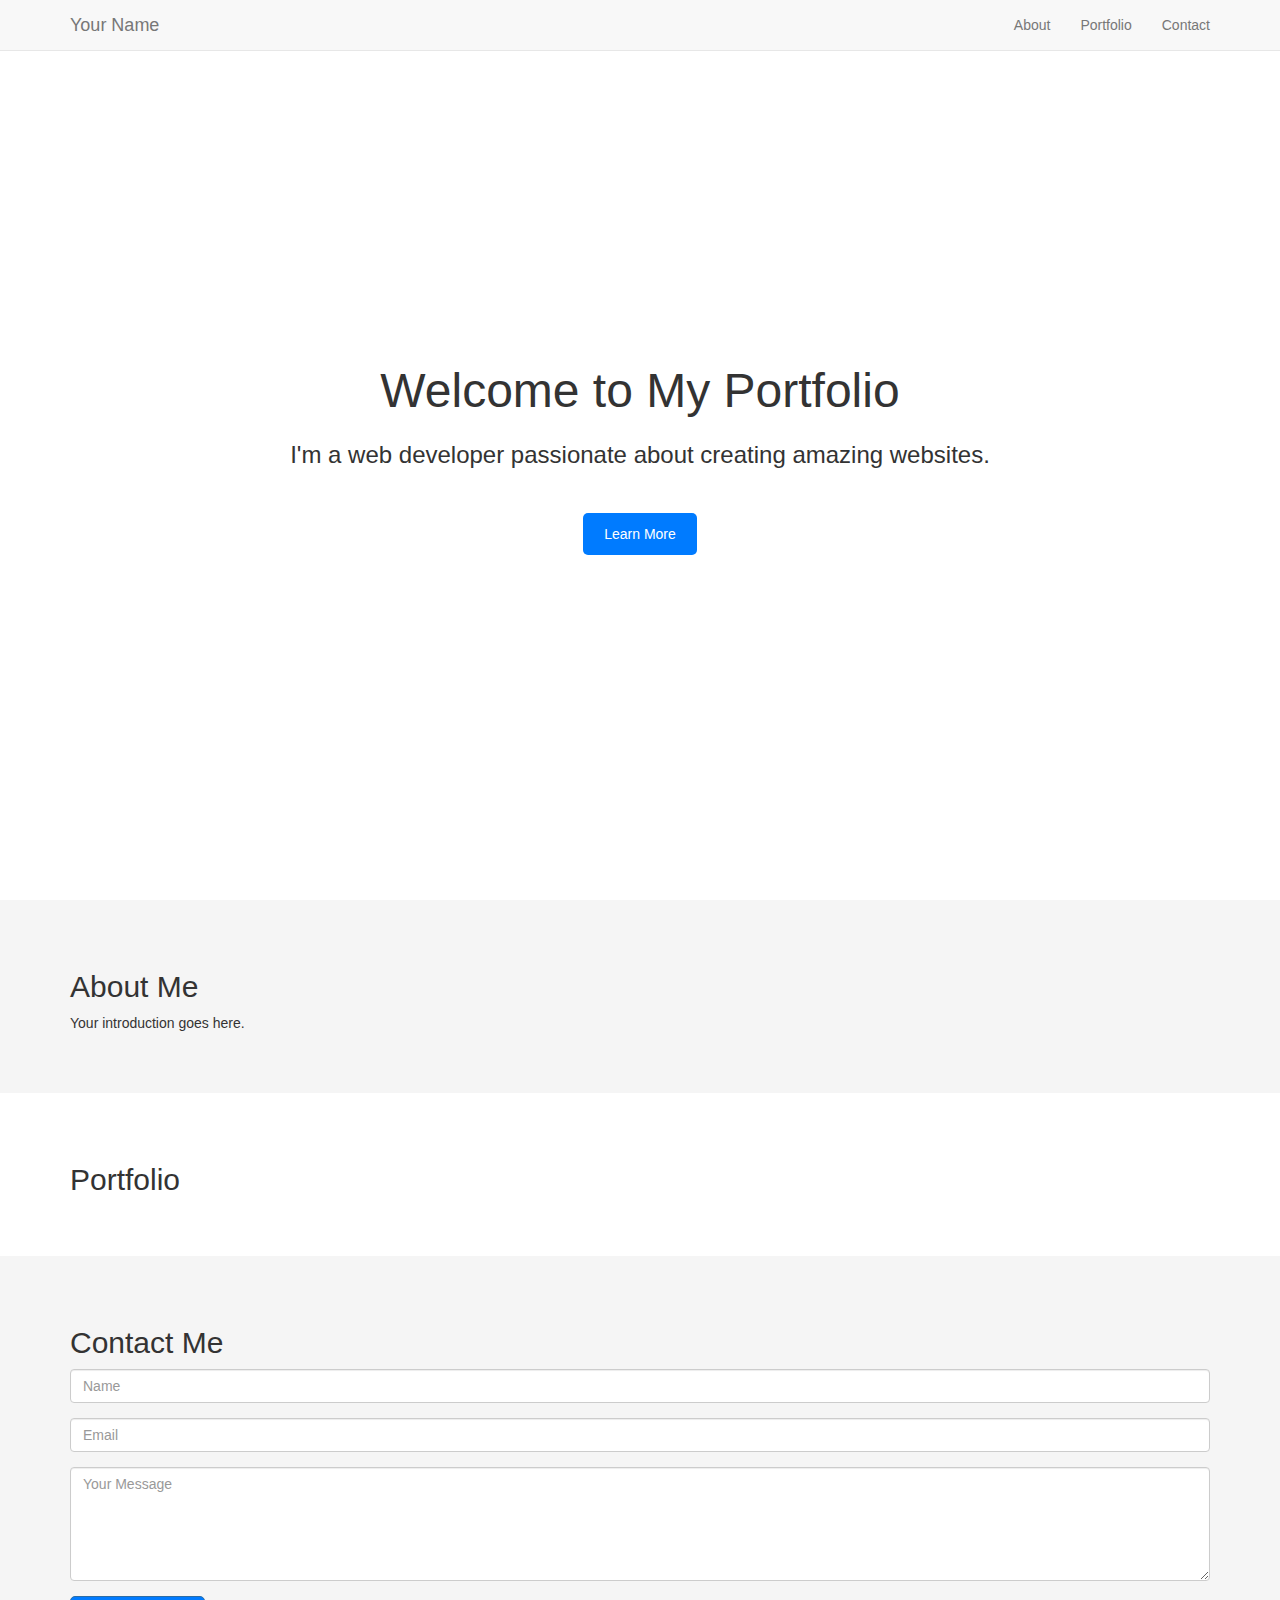
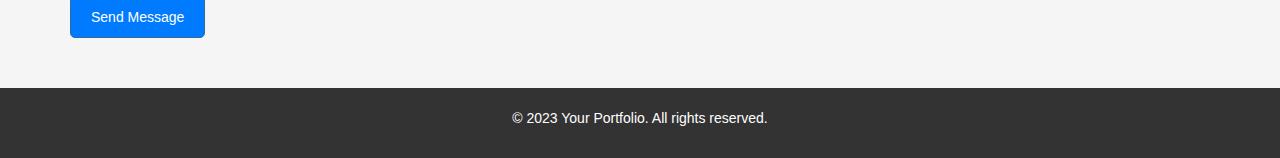
==== Portfolio/ind.html @ cf5bdf50 "started portfolio" ====
<!DOCTYPE html>
<html lang="en">

<head>
  <meta charset="UTF-8">
  <meta name="viewport" content="width=device-width, initial-scale=1.0">
  <title>Your Portfolio</title>
  <link rel="stylesheet" href="https://maxcdn.bootstrapcdn.com/bootstrap/3.3.7/css/bootstrap.min.css">
  <link rel="stylesheet" href="ind.css">
  <script type="text/javascript" src="ind.js"></script>
</head>

<body>
  <header>
    <nav class="navbar navbar-default navbar-fixed-top">
      <div class="container">
        <div class="navbar-header">
          <button type="button" class="navbar-toggle collapsed" data-toggle="collapse" data-target="#navbar"
            aria-expanded="false" aria-controls="navbar">
            <span class="sr-only">Toggle navigation</span>
            <span class="icon-bar"></span>
            <span class="icon-bar"></span>
            <span class="icon-bar"></span>
          </button>
          <a class="navbar-brand" href="#">Your Name</a>
        </div>
        <div id="navbar" class="collapse navbar-collapse">
          <ul class="nav navbar-nav navbar-right">
            <li><a href="#about">About</a></li>
            <li><a href="#portfolio">Portfolio</a></li>
            <li><a href="#contact">Contact</a></li>
          </ul>
        </div>
      </div>
    </nav>
  </header>

  <main>
    <section id="home" class="hero">
      <div class="container text-center">
        <h1>Welcome to My Portfolio</h1>
        <p>I'm a web developer passionate about creating amazing websites.</p>
        <a href="#about" class="btn">Learn More</a>
      </div>
    </section>

    <section id="about" class="section-about">
      <div class="container">
        <h2>About Me</h2>
        <p>Your introduction goes here.</p>
      </div>
    </section>

    <section id="portfolio" class="section-portfolio">
      <div class="container">
        <h2>Portfolio</h2>
        <!-- Your portfolio projects go here -->
      </div>
    </section>

    <section id="contact" class="section-contact">
      <div class="container">
        <h2>Contact Me</h2>
        <form id="contact-form">
          <div class="form-group">
            <input type="text" class="form-control" id="name" placeholder="Name" required>
          </div>
          <div class="form-group">
            <input type="email" class="form-control" id="email" placeholder="Email" required>
          </div>
          <div class="form-group">
            <textarea class="form-control" id="message" rows="5" placeholder="Your Message" required></textarea>
          </div>
          <button type="submit" class="btn btn-primary">Send Message</button>
        </form>
      </div>
    </section>
  </main>

  <footer class="text-center">
    <p>&copy; 2023 Your Portfolio. All rights reserved.</p>
  </footer>

  <script src="https://code.jquery.com/jquery-3.3.1.min.js"></script>
  <script src="https://maxcdn.bootstrapcdn.com/bootstrap/3.3.7/js/bootstrap.min.js"></script>
  <script src="script.js"></script>
</body>

</html>
---- Portfolio/ind.css ----
body {
    margin: 0;
    padding: 0;
    font-family: Arial, sans-serif;
  }
  
  header {
    background-color: #333;
    color: #fff;
  }
  
  header a {
    color: #fff;
    text-decoration: none;
  }
  
  .hero {
    background-image: url('your-background-image.jpg'); /* Add your background image path here */
    background-size: cover;
    background-position: center;
    height: 100vh;
    display: flex;
    justify-content: center;
    align-items: center;
    flex-direction: column;
    text-align: center;
  }
  
  .hero h1 {
    font-size: 48px;
    margin-bottom: 20px;
  }
  
  .hero p {
    font-size: 24px;
    margin-bottom: 40px;
  }
  
  .btn {
    display: inline-block;
    background-color: #007bff;
    color: #fff;
    padding: 10px 20px;
    border-radius: 5px;
    text-decoration: none;
    transition: transform 0.3s ease-in-out, box-shadow 0.3s ease-in-out;
  }
  
  .btn:hover {
    transform: scale(1.1);
    box-shadow: 0px 0px 10px rgba(0, 0, 0, 0.3);
  }
  
  .section-about {
    background-color: #f5f5f5;
    padding: 50px 0;
  }
  
  .section-portfolio {
    padding: 50px 0;
  }
  
  .section-contact {
    background-color: #f5f5f5;
    padding: 50px 0;
  }
  
  footer {
    background-color: #333;
    color: #fff;
    padding: 20px 0;
  }
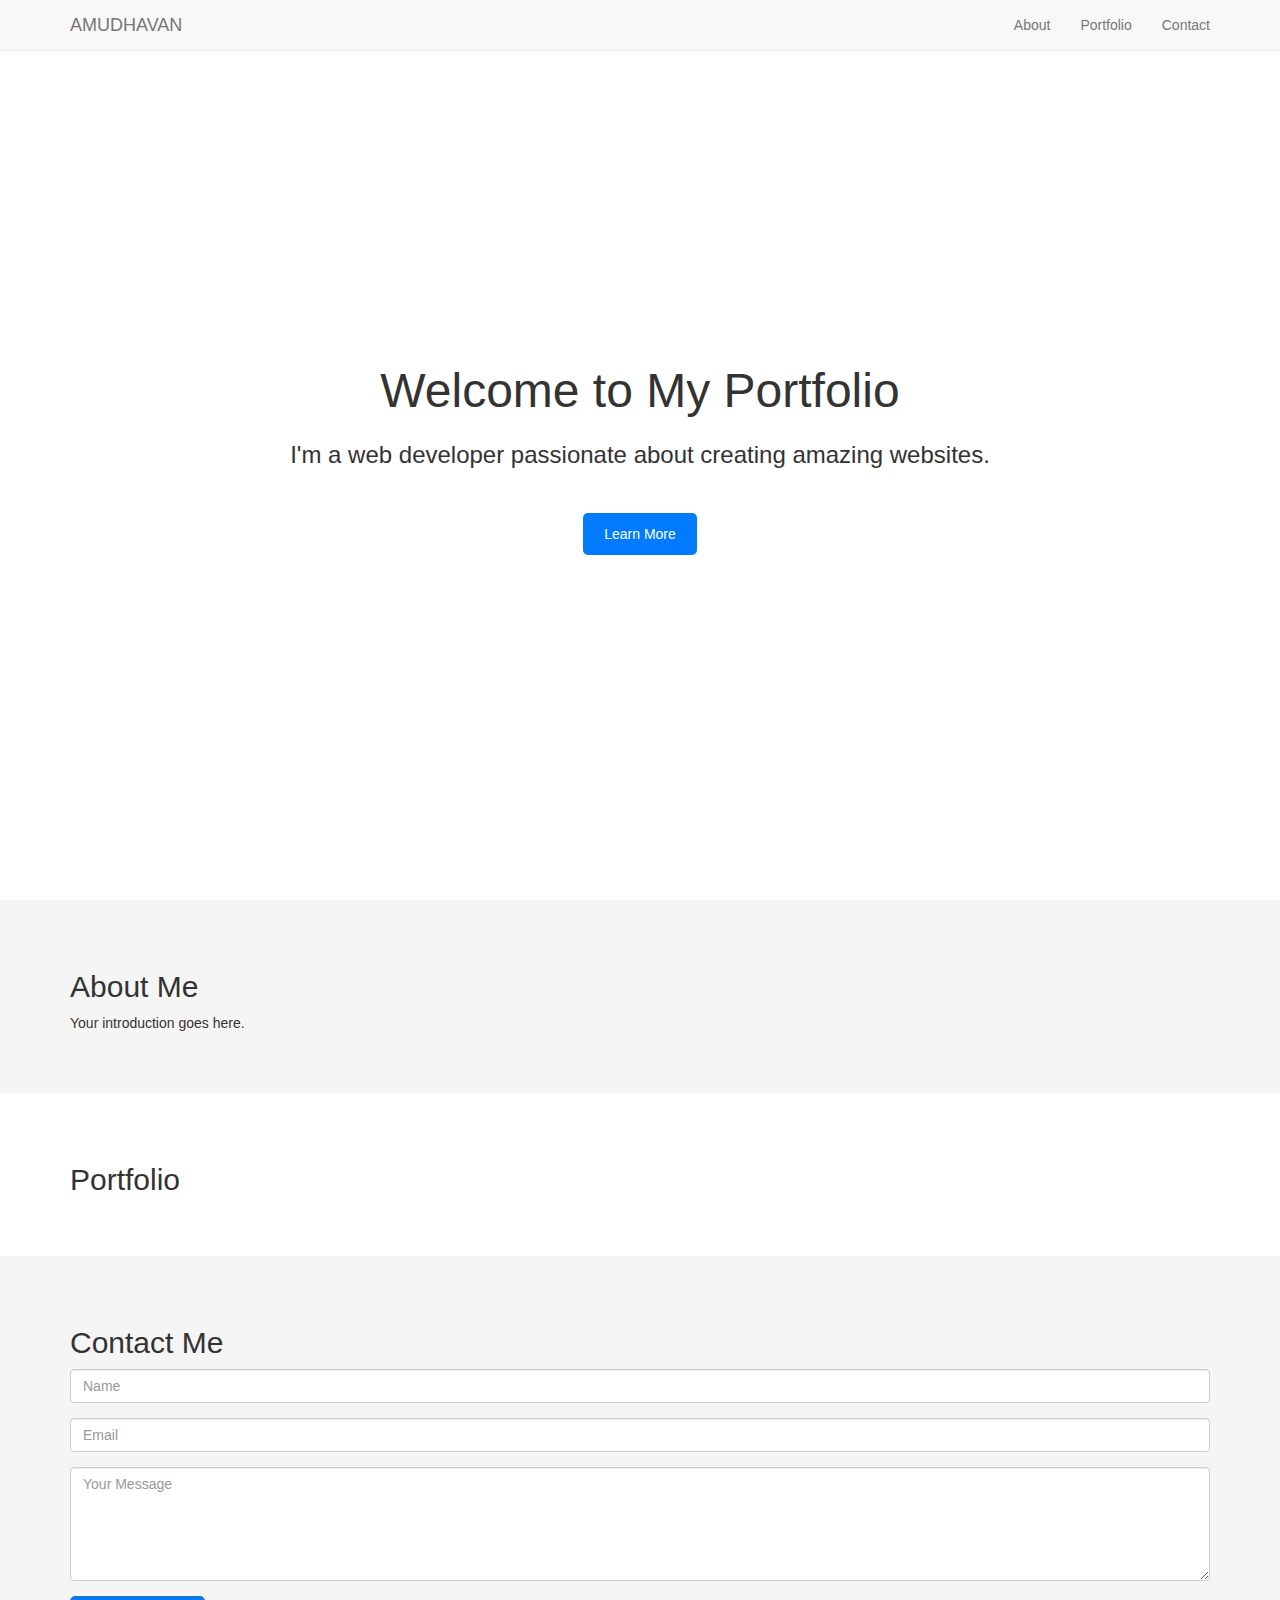
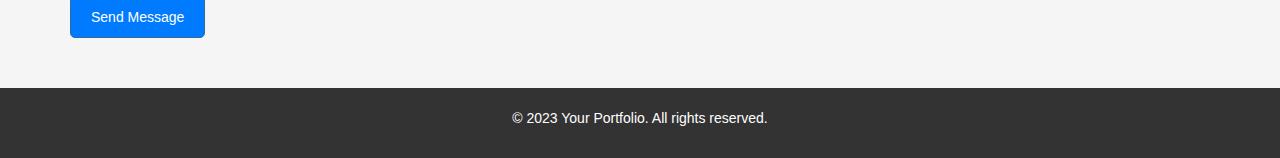
==== commit 4f5f5589: "nav" ====
--- a/Portfolio/ind.html
+++ b/Portfolio/ind.html
@@ -22,7 +22,7 @@
             <span class="icon-bar"></span>
             <span class="icon-bar"></span>
           </button>
-          <a class="navbar-brand" href="#">Your Name</a>
+          <a class="navbar-brand" href="#">AMUDHAVAN</a>
         </div>
         <div id="navbar" class="collapse navbar-collapse">
           <ul class="nav navbar-nav navbar-right">
